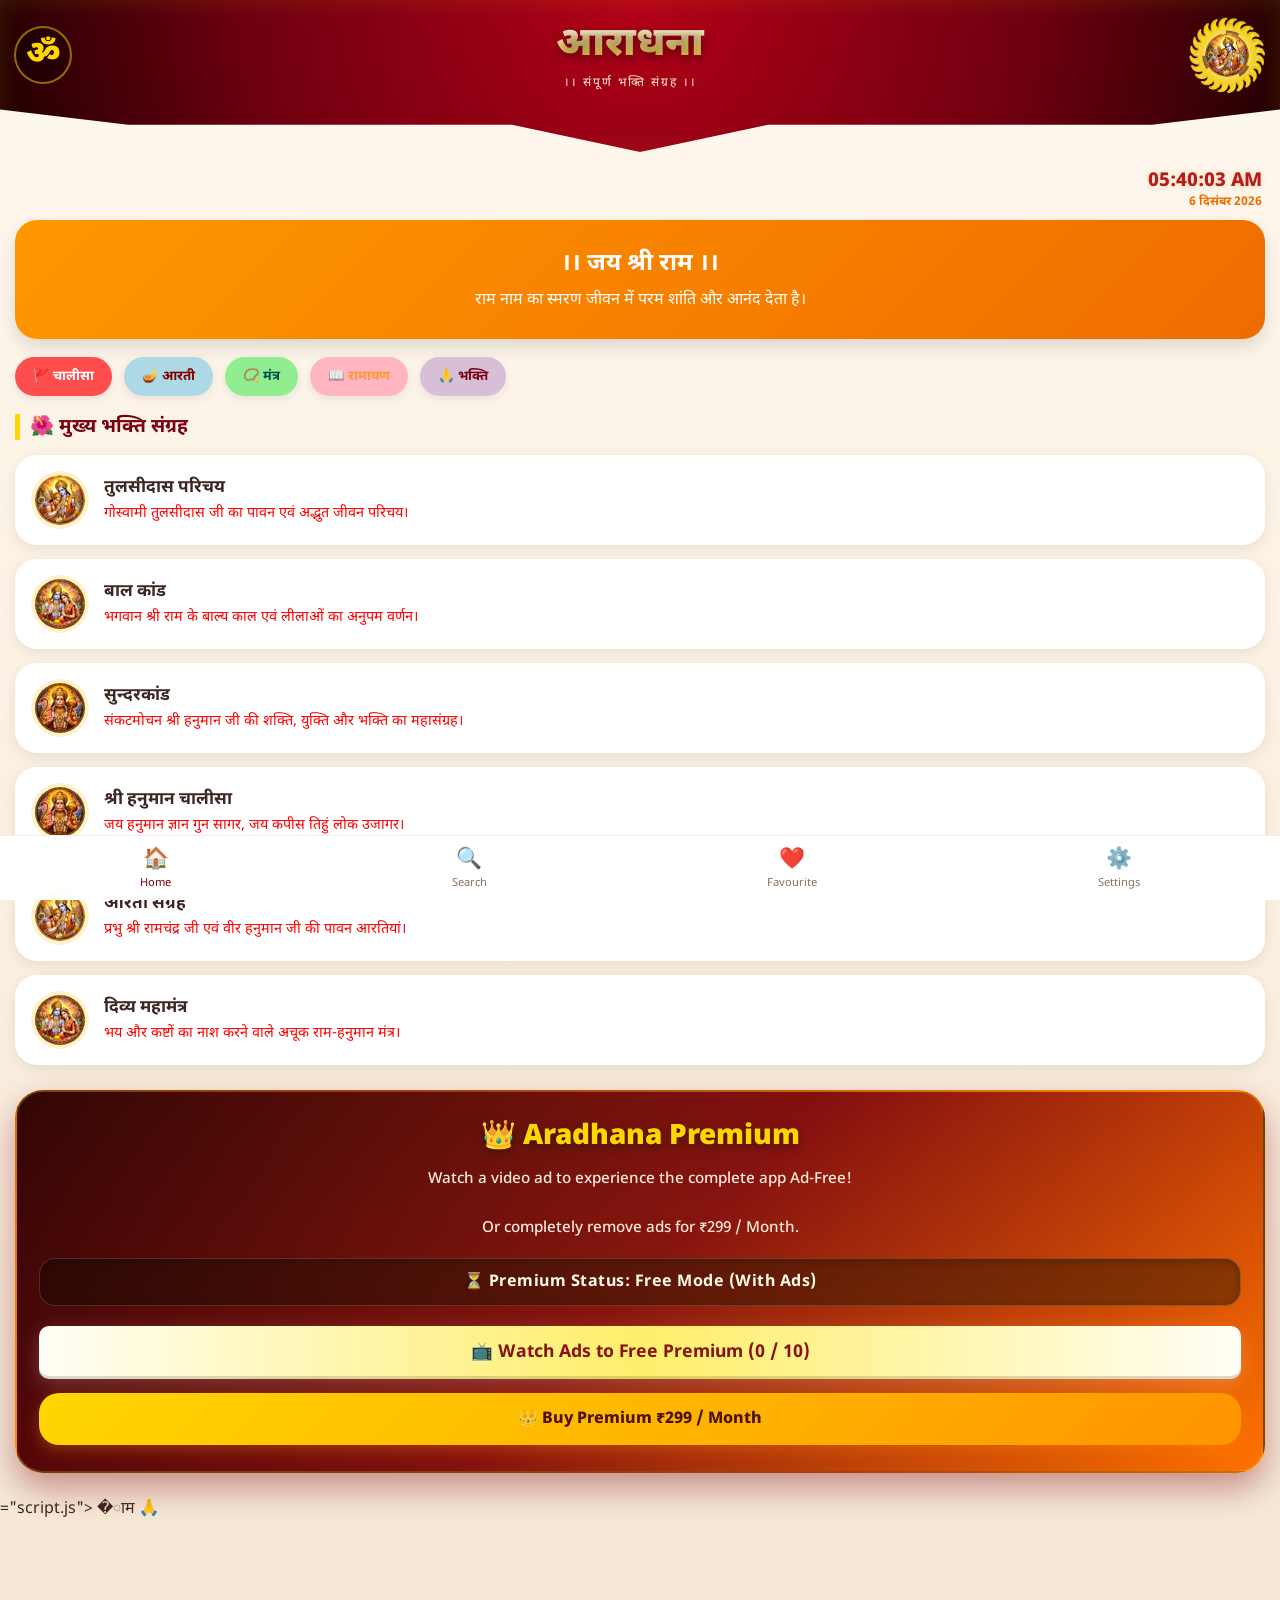
==== app/src/main/assets/index.html @ 911339b4 "Updated code and images from Aradhanaapp2" ====
<!DOCTYPE html>
<html lang="en">
<head>

    <meta charset="UTF-8">
    <meta name="viewport" content="width=device-width, initial-scale=1.0, maximum-scale=1.0, user-scalable=no">
    <title>आराधना - संपूर्ण भक्ति संग्रह</title>
    <link href="https://fonts.googleapis.com/css2?family=Noto+Sans+Devanagari:wght=400;500;700;900&display=swap" rel="stylesheet">
    <link rel="stylesheet" href="https://cdnjs.cloudflare.com/ajax/libs/font-awesome/6.4.0/css/all.min.css">
    <link rel="stylesheet" href ="style.css">
    

    </head>
<body>
    <div class="sidebar-overlay" id="sidebarOverlay" onclick="closeCustomSidebar()"></div>
    <div class="custom-sidebar" id="customSidebar">
        <div class="sidebar-top-branding">
         <button class="close-sidebar" onclick="closeCustomSidebar()">
                <svg width="24" height="24"  viewBox="0 0 24 24" xmlns="http://www.w3.org/2000/svg" fill-rule="evenodd" clip-rule="evenodd"><path d="M12 11.293l10.293-10.293.707.707-10.293 10.293 10.293 10.293-.707.707-10.293-10.293-10.293 10.293-.707-.707 10.293-10.293-10.293-10.293.707-.707 10.293 10.293z"/></svg>            
           
            </button>

            <h2>आराधना</h2>
            <p>।। संपूर्ण भक्ति संग्रह ।।</p>
        </div>
        <div class="sidebar-menu-items">
            <div class="sidebar-item" onclick="closeCustomSidebar()">
                <span class="sidebar-item-icon">🏠</span> <span>Home</span>
            </div>
            <a href="https://indusapp.store/w1orivmm" class="sidebar-item" onclick="closeCustomSidebar()">
                <span class="sidebar-item-icon">📤</span> <span>Share app</span>
            </a>
            <a href="go:rate" class="sidebar-item" onclick="closeCustomSidebar()">
                <span class="sidebar-item-icon">⭐</span> <span>Rate us</span>
            </a>
            <div class="sidebar-item" onclick="showAppPrivacyPolicy()">
                <span class="sidebar-item-icon">📜</span> <span>Privacy-Policy</span>
            </div>

          <a href="./premium.html" class="apremium">
            <div class="premiumbtn">Premium </div>
        </a>
        </div>
        
        <div class="sidebar-footer">
          <h3><b>ARADHANA</b> <i>V 1.0</i></h3>
        </div>
    </div>
    
    <header class="main-header">
        <div class="om-box" onclick="openCustomSidebar()">
            <div class="om-text">ॐ</div>
        </div>
        
        <div class="title-area">
            <h1>आराधना</h1>
            <p>।। संपूर्ण भक्ति संग्रह ।।</p>
        </div>
        
        <div class="showcase">
            <img src="./Sudarshan.png" class="sudarshan" alt="Chakra">
            <img src="./shri_ram.png" class="deity-img active" alt="Ram">
            <img src="./Hanuman_Ji.png" class="deity-img" alt="Hanuman">
            <img src="./Sitaram.png" class="deity-img" alt="Sitaram">
        </div>
    </header>
    
    <div class="clock">
        <div id="time">00:00:00</div>
        <div id="date">तारीख लोड हो रही है...</div>
    </div>
    
    <div class="search-container" id="searchContainer">
        <input type="text" class="search-box" id="searchInput" placeholder="🔍 चालीसा, कांड, मंत्र खोजें...">
    </div>
    
    <div class="slider-wrapper">
        <div class="slider" id="slider">
            <div class="slide slide1">
                <h2>।। जय श्री राम ।।</h2>
                <p>राम नाम का स्मरण जीवन में परम शांति और आनंद देता है।</p>
            </div>
            <div class="slide slide2">
                <h2>🚩 सुंदरकांड</h2>
                <p>हनुमान जी की अतुलित बल, बुद्धि और भक्ति का पावन वर्णन।</p>
            </div>
            <div class="slide slide3">
                <h2>📖 रामचरितमानस</h2>
                <p>गोस्वामी तुलसीदास जी महाराज द्वारा रचित महाकाव्य।</p>
            </div>
        </div>
    </div>
    
    <div class="categories">
      <a href="./content.html" >  <button class="cat-btn">🚩 चालीसा</button> </a>
        <button class="cat-btn">🪔 आरती</button>
        <button class="cat-btn">📿 मंत्र</button>
        <button class="cat-btn">📖 रामायण</button>
        <button class="cat-btn">🙏 भक्ति</button>
    </div>
    
    <div class="section-title">🌺 मुख्य भक्ति संग्रह</div>
    
    <div class="cards" id="cards">
        <div class="card">
            <img src="shri_ram.png" alt="Tulsidas">
            <div>

                <h3>तुलसीदास परिचय</h3>
                <p>गोस्वामी तुलसीदास जी का पावन एवं अद्भुत जीवन परिचय।</p>
            </div>
        </div>
        <div class="card">
            <img src="./Sitaram.png" alt="Balkand">
            <div>
                <h3>बाल कांड</h3>
                <p>भगवान श्री राम के बाल्य काल एवं लीलाओं का अनुपम वर्णन।</p>
            </div>
        </div>
        <div class="card">
            <img src="./Hanuman_Ji.png" alt="Sundarkand">
            <div>
                <h3>सुन्दरकांड</h3>
                <p>संकटमोचन श्री हनुमान जी की शक्ति, युक्ति और भक्ति का महासंग्रह।</p>
            </div>
        </div>
        <div class="card">
            <img src="./Hanuman_Ji.png" alt="Hanuman Chalisa">
            <div>
                <h3>श्री हनुमान चालीसा</h3>
                <p>जय हनुमान ज्ञान गुन सागर, जय कपीस तिहुं लोक उजागर।</p>
            </div>
        </div>
        <div class="card">
            <img src="./shri_ram.png" alt="Aarti">
            <div>
                <h3>आरती संग्रह</h3>
                <p>प्रभु श्री रामचंद्र जी एवं वीर हनुमान जी की पावन आरतियां।</p>
            </div>
        </div>
        <div class="card">
            <img src="./Sitaram.png" alt="Mantra">
            <div>
                <h3>दिव्य महामंत्र</h3>
                <p>भय और कष्टों का नाश करने वाले अचूक राम-हनुमान मंत्र।</p>
            </div>
        </div>
    </div>
    
    <div class="premium-section">
        <div class="premium-card">
            <h2>👑 Aradhana Premium</h2>
            <p>
                Watch a video ad to experience the complete app Ad-Free!
                <br><br>
                Or completely remove ads for ₹299 / Month.
            </p>
            
            <div class="premium-status" id="premiumStatus">Premium Status: Free Mode</div>
            
            <a href="./premium.html" style="text-decoration: none; display: block; width: 100%; margin: 15px 0 10px 0;">
                <button class="premium-watch-btn" id="watchAdsBtn" style="width: 100%; cursor: pointer; padding: 15px; font-weight: bold; border-radius: 10px;">📺 Watch Ad to Unlock Premium</button>
            </a>
            
            <button class="premium-buy-btn" id="buyPremiumBtn" onclick="openModal('Premium Purchase', 'Monthly Subscription system will be available soon.')">👑 Buy Premium ₹299 / Month</button>
        </div>
    </div>
    
    <div class="bottom-nav">
        <button class="nav-btn active" id="homeBtn"><span>🏠</span><small>Home</small></button>
        <button class="nav-btn" id="searchBtn"><span>🔍</span><small>Search</small></button>
        <button class="nav-btn" id="favBtn"><span>❤️</span><small>Favourite</small></button>
        <button class="nav-btn" id="settingBtn"><span>⚙️</span><small>Settings</small></button>
    </div>
    
    <div class="full-page-screen" id="fullPageScreen">
        <div class="full-page-header">
            <button class="back-button-arrow" onclick="closeFullPage()">
              <svg clip-rule="evenodd" fill-rule="evenodd" stroke-linejoin="round" stroke-miterlimit="2" viewBox="0 0 24 24" xmlns="http://www.w3.org/2000/svg"><path d="m9.474 5.209s-4.501 4.505-6.254 6.259c-.147.146-.22.338-.22.53s.073.384.22.53c1.752 1.754 6.252 6.257 6.252 6.257.145.145.336.217.527.217.191-.001.383-.074.53-.221.293-.293.294-.766.004-1.057l-4.976-4.976h14.692c.414 0 .75-.336.75-.75s-.336-.75-.75-.75h-14.692l4.978-4.979c.289-.289.287-.761-.006-1.054-.147-.147-.339-.221-.53-.221-.191-.001-.38.071-.525.215z" fill-rule="nonzero"/></svg>
            </button>
            <div class="full-page-title" id="fullPageTitle">शीर्षक</div>
        </div>
        <div class="full-page-body-content" id="fullPageContent"></div>
    <div class="bodypage"></div>
    </div>
    
    <div class="modal" id="modal">
        <div class="modal-box">
            <h2 id="modalTitle">जय श्री राम</h2>
            <p id="modalText">विवरण</p>
            <button onclick="closeModal()">जय श्री सीताराम 🙏</button>
        </div>
    </div>
    <script src="script.js"></script>
</body>
</html>="script.js"></script>
</body>
</html>�ाम 🙏</button>
        </div>
    </div>
    <script src="script.js"></script>
</body>
</html>
---- app/src/main/assets/style.css ----
* {
 margin: 0;
 padding: 0;
 box-sizing: border-box;
 font-family: 'Noto Sans Devanagari', sans-serif;
 -webkit-tap-highlight-color: transparent;
 }
 
 body {
 background: linear-gradient(180deg, #fff8ef, #f6e8d5);
 overflow-x: hidden;
 padding-top: 155px; 
 padding-bottom: 90px; 
 color: #3e2723;
 min-height: 100vh;
 }
  /* मुख्य हेडर स्टाइल */
 .main-header {
 position: fixed;
 top: 0;
 left: 0;
 width: 100%;
 z-index: 99999;
 display: flex;
 align-items: center;
 justify-content: space-between;
 padding: 16px 14px 58px;
 background: radial-gradient(circle at top, #b30018 0%, #6d000f 60%, #210002 100%);
 clip-path: polygon(0% 0%, 100% 0%, 100% 72%, 90% 82%, 60% 82%, 50% 100%, 40% 82%, 10% 82%, 0% 72%);
 box-shadow: 0 12px 28px rgba(0,0,0,0.45), inset 0 0 25px rgba(255,215,0,0.12);
 }
 
 /* ॐ बॉक्स */
 .om-box {
 width: 58px;
 height: 58px;
 border-radius: 50%;
 background: rgba(0,0,0,0.25);
 border: 2px solid rgba(255,215,0,0.5);
 display: flex;
 align-items: center;
 justify-content: center;
 cursor: pointer;
 transition: transform 0.1s ease;
 }
 .om-box:active {
 transform: scale(0.92);
 }
 
 .om-text {
 font-size: 2rem;
 font-weight: 900;
 color: #ffd700;
 animation: omGlow 3s infinite alternate;
 user-select: none;
 }
 
 @keyframes omGlow {
 from { transform: scale(1); text-shadow: 0 0 10px #ffd700; }
 to { transform: scale(1.08); text-shadow: 0 0 15px #ffd700, 0 0 30px #ff9800; }
 }
 
 /* टाइटल एरिया */
 .title-area {
 flex: 1;
 text-align: center;
 padding: 0 8px;
 }
 
 .title-area h1 {
 font-size: 2.5rem;
 font-weight: 900;
 background: linear-gradient(180deg, #fff, #ffe082, #ffd700);
 -webkit-background-clip: text;
 -webkit-text-fill-color: transparent;
 text-shadow: 0 4px 10px rgba(0,0,0,0.4);
 }
 
 .title-area p {
 margin-top: 4px;
 font-size: 0.75rem;
 color: #fff4d2;
 letter-spacing: 2px;
 }
 
 /* शोकेस और सुदर्शन चक्र */
 .showcase {
 position: relative;
 width: 78px;
 height: 78px;
 display: flex;
 align-items: center;
 justify-content: center;
 }
 
 .sudarshan {
 position: absolute;
 width: 100%;
 height: 100%;
 object-fit: contain;
 animation: sudarshanRotate 5s linear infinite;
 }
 
 @keyframes sudarshanRotate {
 from { transform: rotate(0deg); }
 to { transform: rotate(360deg); }
 }
 
 .deity-img {
 position: absolute;
 width: 44px;
 height: 44px;
 border-radius: 50%;
 object-fit: cover;
 opacity: 0;
 transition: 1s;
 box-shadow: 0 0 10px rgba(255,255,255,0.7), 0 0 18px rgba(255,215,0,0.6);
 }
 
 .deity-img.active { opacity: 1; }
 
 /* घड़ी और तारीख */
 .clock {
 margin-top: 10px;
 padding: 4px 18px 10px;
 text-align: right;
 position: relative;
 z-index: 999;
 }
 
 #time {
 font-size: 19px;
 font-weight: 800;
 color: #b71c1c;
 text-shadow: 0 0 8px rgba(255,152,0,0.25);
 }
 
 #date {
 font-size: 12px;
 font-weight: 700;
 color: #ef6c00;
 }
 
 /* सर्च कंटेनर */
 .search-container {
 padding: 0 15px;
 max-height: 0;
 overflow: hidden;
 transition: 0.4s;
 }
 
 .search-container.show {
 max-height: 80px;
 padding-top: 12px;
 padding-bottom: 12px;
 }
 
 .search-box {
 width: 100%;
 padding: 14px 18px;
 border: none;
 border-radius: 30px;
 font-size: 1rem;
 outline: none;
 box-shadow: 0 5px 15px rgba(0,0,0,0.08);
 }
 
 /* स्लाइडर */
 .slider-wrapper {
 margin: 0 15px;
 overflow: hidden;
 border-radius: 22px;
 box-shadow: 0 8px 18px rgba(0,0,0,0.12);
 }
 
 .slider {
 display: flex;
 overflow-x: auto;
 scrollbar-width: none;
 scroll-behavior: smooth;
 }
 
 .slider::-webkit-scrollbar { display: none; }
 
 .slide {
 min-width: 100%;
 padding: 28px 18px;
 text-align: center;
 color: white;
 cursor: pointer;
 user-select: none;
 }
 
 .slide h2 { margin-bottom: 10px; }
 .slide1 { background: linear-gradient(135deg, #ff9800, #ef6c00); }
 .slide2 { background: linear-gradient(135deg, #8e24aa, #5e35b1); }
 .slide3 { background: linear-gradient(135deg, #c62828, #ad1457); }
 
 /* कैटेगरीज */
 .categories {
 display: flex;
 gap: 12px;
 overflow-x: auto;
 padding: 18px 15px;
 scrollbar-width: none;
 }
 
 .categories::-webkit-scrollbar {
  display: none; }
 
 .cat-btn {
 border: none;
 background: white;
 padding: 11px 18px;
 border-radius: 25px;
 white-space: nowrap;
 font-weight: 700;
 cursor: pointer;
 color: #7a0010;
 box-shadow: 0 3px 10px rgba(0,0,0,0.08);
 }
 .cat-btn:nth-child(1) { background-color: #ff4d4d; }
  .cat-btn:nth-child(1) { color: #ffffff; }
 .cat-btn:nth-child(2) { background-color: #add8e6; }
   .cat-btn:nth-child(2) { color: #800000; }
 .cat-btn:nth-child(3) { background-color: #90ee90; }
   .cat-btn:nth-child(3) { color: #004d4d; }
 .cat-btn:nth-child(4) { background-color: #ffb6c1; }
   .cat-btn:nth-child(4) { color: #050080; }
 .cat-btn:nth-child(5) { background-color: #d8bfd8; }
   .cat-btn:nth-child(4) { color: #ff9933; }
 
 /* भक्ति कार्ड्स */
 .section-title {
 font-size: 1.2rem;
 margin: 0 15px 15px;
 padding-left: 10px;
 border-left: 5px solid #ffd700;
 color: #7a0010;
 font-weight: 700;
 }
 
 .cards {
 display: flex;
 flex-direction: column;
 gap: 14px;
 padding: 0 15px;
 }
 
 .card {
 background: white;
 padding: 16px;
 border-radius: 22px;
 display: flex;
 align-items: center;
 gap: 15px;
 cursor: pointer;
 box-shadow: 0 4px 14px rgba(0,0,0,0.08);
 transition: 0.3s;
 }
 
 .card:hover { transform: translateY(-3px); }
 
 .card img {
 width: 58px;
 height: 58px;
 border-radius: 50%;
 object-fit: cover;
 background: #fff3cd;
 padding: 4px;
 }
 
 .card h3 {
  font-size: 1.08rem; 
  margin-bottom: 5px;
   font-weight: 180px;
   }
 .card p {
  font-size: 0.9rem; 
  color: red;
  font-weight: 90px;
   }
 
 /* प्रीमियम और विज्ञापन कस्टमाइज्ड स्टाइलिश सेक्शन */
 .premium-section { 
 padding: 25px 15px ;

  }
 
 .premium-card {
 background: linear-gradient(135deg, #2b0004 0%, #7a0010 50%, #ff6f00 100%);
 padding: 26px 22px;
 border-radius: 28px;
 color: white;
 box-shadow: 0 15px 35px rgba(122, 0, 16, 0.4);
 text-align: center;
 border: 2px solid rgba(255, 215, 0, 0.3);
 position: relative;
 overflow: hidden;
 }
 
 .premium-card::before {
 content: '';
 position: absolute;
 top: -50%;
 left: -50%;
 width: 200%;
 height: 200%;
 background: radial-gradient(circle, rgba(255,215,0,0.1) 0%, transparent 70%);
 animation: pulseGlow 6s infinite linear;
 pointer-events: none;
 }
 
 @keyframes pulseGlow {
 0% { transform: translate(0,0) scale(1); }
 50% { transform: translate(10px, 10px) scale(1.1); }
 100% { transform: translate(0,0) scale(1); }
 }
 
 .premium-card h2 { 
 font-size: 1.75rem; 
 margin-bottom: 12px; 
 color: #ffd700; 
 text-shadow: 0 3px 10px rgba(0,0,0,0.5);
 font-weight: 900;
 }
 
 .premium-card p { 
 font-size: 0.95rem;
 line-height: 1.6; 
 margin-bottom: 18px; 
 color: #ffebee;
 font-weight: 500;
 }
 
 .premium-status {
 background: rgba(0, 0, 0, 0.4);
 padding: 12px 15px;
 border-radius: 16px;
 margin-bottom: 20px;
 font-weight: 700;
 font-size: 1rem;
 color: #fff;
 border: 1px solid rgba(255,255,255,0.15);
 box-shadow: inset 0 2px 10px rgba(0,0,0,0.3);
 letter-spacing: 0.5px;
 }
 
 /* आकर्षक एनिमेटेड बटन्स */
 .premium-watch-btn {
 width: 100%;
 border: none;
 padding: 16px;
 border-radius: 20px;
 font-size: 1.1rem;
 font-weight: 800;
 cursor: pointer;
 margin-top: 10px;
 background: linear-gradient(90deg, #ffffff, #fff176, #ffffff);
 background-size: 200% auto;
 color: #7a0010;
 box-shadow: 0 6px 20px rgba(255, 255, 255, 0.2), inset 0 -3px 0px rgba(0,0,0,0.15);
 transition: 0.2s cubic-bezier(0.175, 0.885, 0.32, 1275);
 animation: shineBtn 3s infinite linear;
 display: block;
 }
 
 .premium-watch-btn:active {
 transform: scale(0.96);
 box-shadow: 0 3px 10px rgba(255, 255, 255, 0.1);
 }
 
 @keyframes shineBtn {
 0% { background-position: 0% center; }
 100% { background-position: 200% center; }
 }
 
 .premium-buy-btn {
 width: 100%;
 border: none;
 padding: 15px;
 border-radius: 20px;
 font-size: 1rem;
 font-weight: 800;
 cursor: pointer;
 margin-top: 14px;
 background: linear-gradient(135deg, #ffd700 0%, #ff9100 100%);
 color: #3e0006;
 box-shadow: 0 5px 15px rgba(255, 145, 0, 0.3);
 transition: 0.2s;
 display: block;
 }
 .premium-buy-btn:active { transform: scale(0.96); }
 
 .premiumbtn{
 background: red;
margin-left: 24%;
margin-top: 40px;
 color: white;
 padding: 10px;
 width: 150px;
 height: 40px;
 text-align: center;
 justify-content: center;
 align-items: center;

 border-radius: 25px;
 }
 .apremium{
 text-decoration: none;
 }
 /* बॉटम नेविगेशन बार */
 .bottom-nav {
 position: fixed;
 bottom: 0;
 left: 0;
 width: 100%;
 height: 65px;
 background: rgba(255,255,255,0.96);
 backdrop-filter: blur(12px);
 display: flex;
 justify-content: space-around;
 align-items: center;
 border-top: 1px solid #eee;
 z-index: 99999;
 }
 
 .nav-btn {
 background: none;

 border: none;
 display: flex;
 flex-direction: column;
 align-items: center;
 gap: 3px;
 cursor: pointer;
 color: #8d6e63;
 }
 
 .nav-btn.active { color: #7a0010; }
 .nav-btn span { font-size: 1.3rem; }
 
 /* फुल पेज व्यू स्क्रीन */
 .full-page-screen {
 position: fixed;
 inset: 0;
 background: #fff8ef;
 z-index: 2000000;
 display: none; 
 flex-direction: column;
 overflow-y: auto;
 }
 
 .full-page-header {
 background: linear-gradient(135deg, #b30018, #6d000f);
 color: white;
 padding: 18px 16px;
 display: flex;
 align-items: center;
 gap: 15px;
 position: sticky;
 top: 0;
 z-index: 10;
 box-shadow: 0 4px 12px rgba(0,0,0,0.15);
 }
 
 .back-button-arrow{
 background: rgba(255, 255, 255, 0.2);
 border: none;
 color: white;
 font-size: 1.4rem;
 width: 42px;
 height: 42px;
 border-radius: 50%;
 display: flex;
 align-items: center;
 justify-content: center;
 cursor: pointer;
 font-weight: bold;
 } .back-button-arrow svg{fill: white;}
 
 .full-page-title { font-size: 1.3rem; font-weight: 700; }
 
 .full-page-body-content {
 padding: 24px 20px;
 color: #3e2723;
 font-size: 1.15rem;
 line-height: 1.8;
 text-align: center;
  }
  .bodypage{
  position: absolute;
 height: 100%;
 width: 100%;
 background-color: white;
 }
 /* मोडल / अलर्ट बॉक्स */
 .modal {
 position: fixed;
 inset: 0;
 background: rgba(0,0,0,0.6);
 display: none;
 align-items: center;
 justify-content: center;
 padding: 20px;
 z-index: 999999;
 }
 
 .modal-box {
 background: white;
 width: 100%;
 max-width: 350px;
 padding: 26px 20px;
 border-radius: 24px;
 text-align: center;
 box-shadow: 0 10px 30px rgba(0,0,0,0.3);
 animation: modalShow 0.3s cubic-bezier(0.175, 0.885, 0.32, 1.275);
 }
 
 @keyframes modalShow {
 from { transform: scale(0.8); opacity: 0; }
 to { transform: scale(1); opacity: 1; }
 }
 
 .modal-box h2 { color: #7a0010; margin-bottom: 12px; font-weight: 900; }
 .modal-box p { line-height: 1.7; margin-bottom: 20px; font-size: 1rem; color: #5d4037; }
 .modal-box button {
 border: none;
 padding: 14px 28px;
 border-radius: 30px;
 background: linear-gradient(135deg, #7a0010, #b71c1c);
 color: white;
 font-weight: 700;
 cursor: pointer;
 width: 100%;
 box-shadow: 0 4px 15px rgba(183, 28, 28, 0.4);
 }
 
 /* साइडबार मेनू */
 .custom-sidebar {
 height: 100%;
 width: 0;
 position: fixed;
 z-index: 9999999;
 top: 0;
 left: 0;
 background-color: #fff8ef;
 overflow-x: hidden;
 transition: 0.4s cubic-bezier(0.25, 0.8, 0.25, 1);
 box-shadow: 5px 0 25px rgba(0,0,0,0.4);
 display: flex;
 flex-direction: column;
 }
 
 .sidebar-top-branding {
 background: linear-gradient(135deg, #6d000f, #210002);
 padding: 30px 20px;
 color: white;
 text-align: center;
 border-bottom: 4px solid #ffd700;
 position: relative;
 }
 
 .sidebar-top-branding h2 {
 font-size: 1.8rem;
 font-weight: 900;
 color: #ffd700;
 text-shadow: 0 2px 5px rgba(0,0,0,0.5);
 margin-bottom: 5px;
 }
 
 .sidebar-top-branding p {
 font-size: 0.8rem;
 color: #fff4d2;
 letter-spacing: 1px;
 }
   /* बटन को साफ़ करें */
   .close-sidebar {
   background: transparent;
   border: none;
   padding: 0;
   cursor: pointer;
   position: absolute;
   top: 25px;
   right: 15px;
   }
   
   /* SVG से हरा बैकग्राउंड हटाएँ */
   .close-sidebar svg {
   display: block;
   fill: white;
   width: 24px;
   height: 24px;
   }
   
 .sidebar-menu-items {
 padding: 15px 0;
 flex: 1;
 }
 
 .sidebar-item {
 display: flex;
 align-items: center;
 gap: 15px;
 padding: 16px 24px;
 text-decoration: none;
 color: #3e2723;
 font-size: 1.1rem;
 font-weight: 700;
 border-bottom: 1px solid rgba(109, 0, 15, 0.06);
 transition: 0.3s;
 cursor: pointer;
 }
 
 .sidebar-item:hover {
 background-color: #f6e8d5;
 color: #b30018;
 padding-left: 30px;
 }
 
 .sidebar-item-icon { font-size: 1.3rem; }
 
 .sidebar-footer {
 padding: 20px;
 text-align: center;
 font-size: 0.85rem;
 color: red;
 background: #f6e8d5;
 font-weight: 800;
 border-top: 1px solid #e0d0bc;
 }
  .sidebar-footer i {
  color: #000000;
   font-size: 0.70rem;
right: 20px;
border-bottom: solid red 1px;
position: absolute;
  }
 .sidebar-overlay {
 position: fixed;
 inset: 0;
 background: rgba(0,0,0,0.5);
 backdrop-filter: blur(3px);
 z-index: 9999998;
 display: none;
 }
 
 @media(max-width:480px){
 .title-area h1 { font-size: 2rem; }
 .title-area p { font-size: 0.65rem; }
 .showcase { width: 70px; height: 70px; }
 }

 }
: 70px; }
 }
m;
right: 20px;
border-bottom: solid red 1px;
position: absolute;
  }
 .sidebar-overlay {
 position: fixed;
 inset: 0;
 background: rgba(0,0,0,0.5);
 backdrop-filter: blur(3px);
 z-index: 9999998;
 display: none;
 }
 
 @media(max-width:480px){
 .title-area h1 { font-size: 2rem; }
 .title-area p { font-size: 0.65rem; }
 .showcase { width: 70px; height: 70px; }
 }
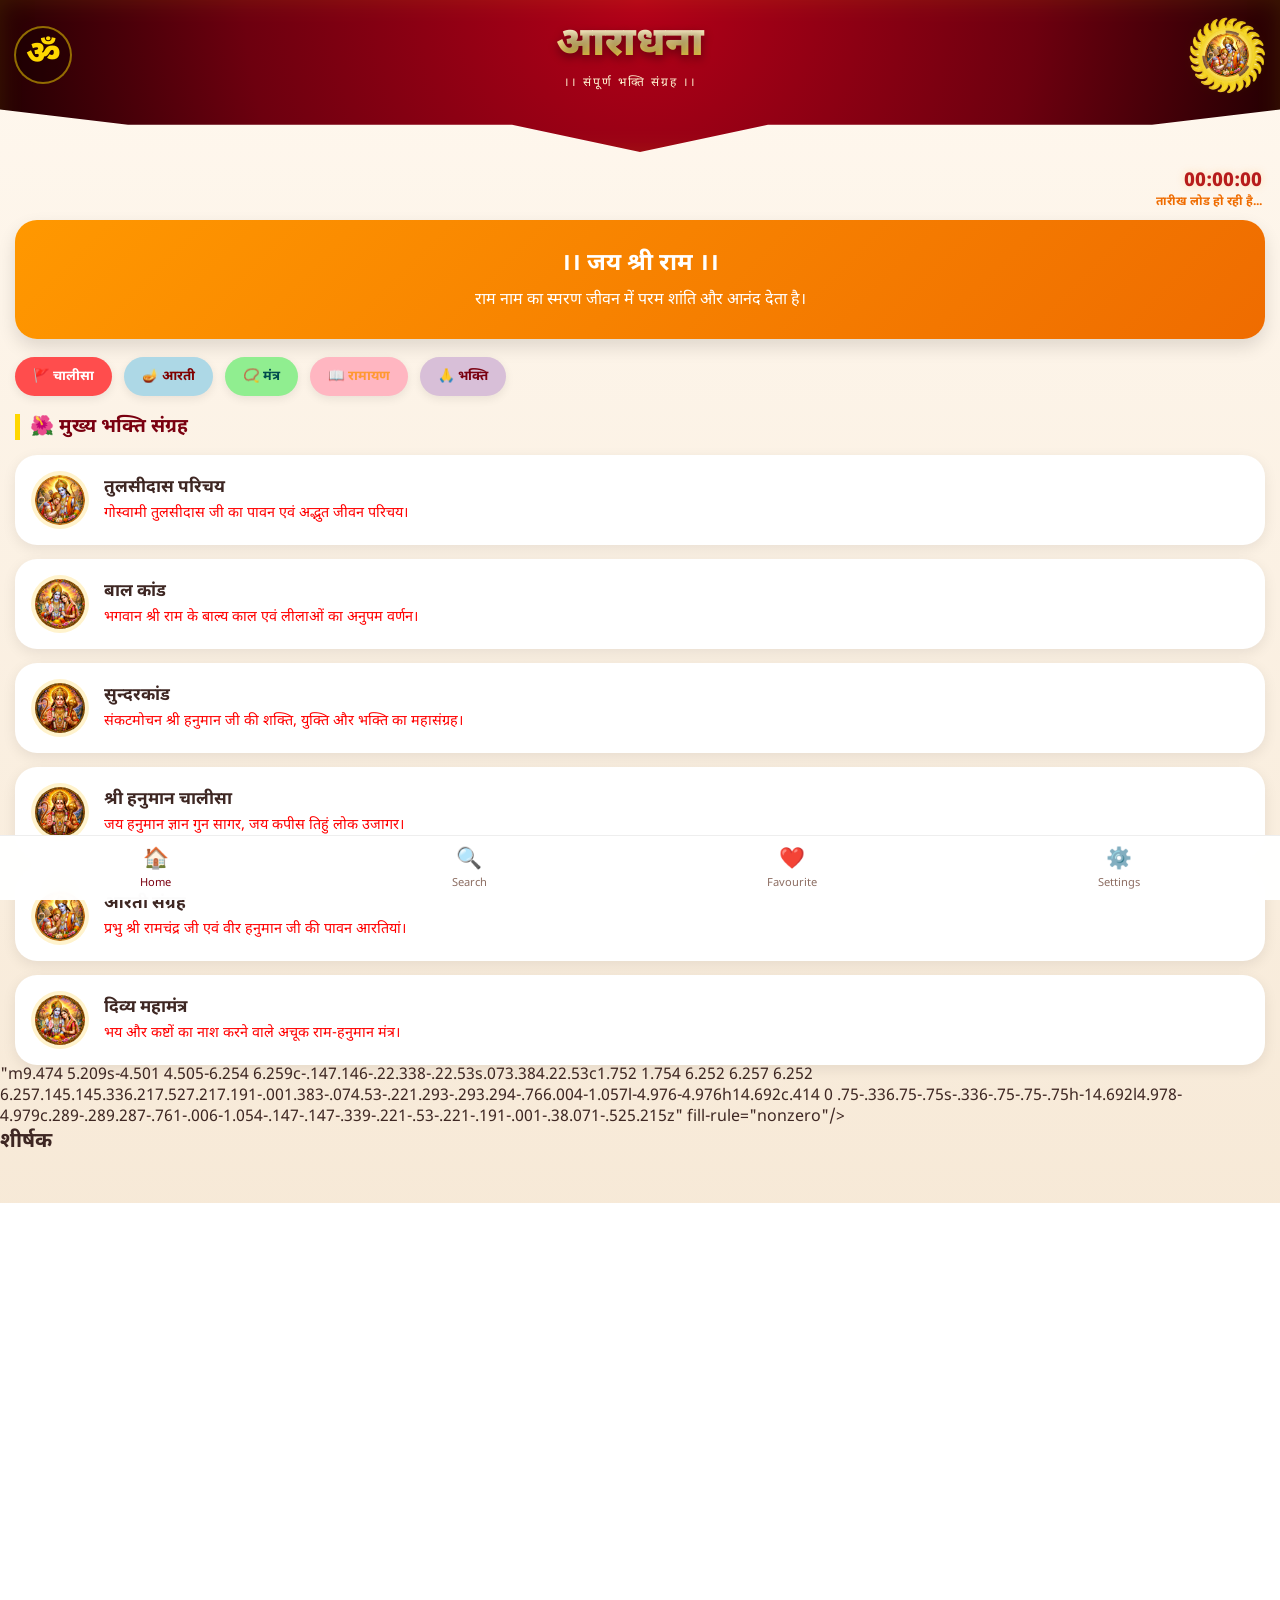
==== commit 3f60911b: "Added AdMob plugin, 50 click counter logic, and audio fix" ====
--- a/app/src/main/assets/index.html
+++ b/app/src/main/assets/index.html
@@ -146,27 +146,8 @@
             </div>
         </div>
     </div>
-    
-    <div class="premium-section">
-        <div class="premium-card">
-            <h2>👑 Aradhana Premium</h2>
-            <p>
-                Watch a video ad to experience the complete app Ad-Free!
-                <br><br>
-                Or completely remove ads for ₹299 / Month.
-            </p>
-            
-            <div class="premium-status" id="premiumStatus">Premium Status: Free Mode</div>
-            
-            <a href="./premium.html" style="text-decoration: none; display: block; width: 100%; margin: 15px 0 10px 0;">
-                <button class="premium-watch-btn" id="watchAdsBtn" style="width: 100%; cursor: pointer; padding: 15px; font-weight: bold; border-radius: 10px;">📺 Watch Ad to Unlock Premium</button>
-            </a>
-            
-            <button class="premium-buy-btn" id="buyPremiumBtn" onclick="openModal('Premium Purchase', 'Monthly Subscription system will be available soon.')">👑 Buy Premium ₹299 / Month</button>
-        </div>
-    </div>
-    
-    <div class="bottom-nav">
+        
+        <div class="bottom-nav">
         <button class="nav-btn active" id="homeBtn"><span>🏠</span><small>Home</small></button>
         <button class="nav-btn" id="searchBtn"><span>🔍</span><small>Search</small></button>
         <button class="nav-btn" id="favBtn"><span>❤️</span><small>Favourite</small></button>
@@ -177,6 +158,23 @@
         <div class="full-page-header">
             <button class="back-button-arrow" onclick="closeFullPage()">
               <svg clip-rule="evenodd" fill-rule="evenodd" stroke-linejoin="round" stroke-miterlimit="2" viewBox="0 0 24 24" xmlns="http://www.w3.org/2000/svg"><path d="m9.474 5.209s-4.501 4.505-6.254 6.259c-.147.146-.22.338-.22.53s.073.384.22.53c1.752 1.754 6.252 6.257 6.252 6.257.145.145.336.217.527.217.191-.001.383-.074.53-.221.293-.293.294-.766.004-1.057l-4.976-4.976h14.692c.414 0 .75-.336.75-.75s-.336-.75-.75-.75h-14.692l4.978-4.979c.289-.289.287-.761-.006-1.054-.147-.147-.339-.221-.53-.221-.191-.001-.38.071-.525.215z" fill-rule="nonzero"/></svg>
+            </button>
+            <div class="full-page-title" id="fullPageTitle">शीर्षक</div>
+        </div>
+        <div class="full-page-body-content" id="fullPageContent"></div>
+    <div class="bodypage"></div>
+    </div>
+    
+    <div class="modal" id="modal">
+        <div class="modal-box">
+            <h2 id="modalTitle">जय श्री राम</h2>
+            <p id="modalText">विवरण</p>
+            <button onclick="closeModal()">जय श्री सीताराम 🙏</button>
+        </div>
+    </div>
+    <script src="script.js"></script>
+</body>
+</html>"m9.474 5.209s-4.501 4.505-6.254 6.259c-.147.146-.22.338-.22.53s.073.384.22.53c1.752 1.754 6.252 6.257 6.252 6.257.145.145.336.217.527.217.191-.001.383-.074.53-.221.293-.293.294-.766.004-1.057l-4.976-4.976h14.692c.414 0 .75-.336.75-.75s-.336-.75-.75-.75h-14.692l4.978-4.979c.289-.289.287-.761-.006-1.054-.147-.147-.339-.221-.53-.221-.191-.001-.38.071-.525.215z" fill-rule="nonzero"/></svg>
             </button>
             <div class="full-page-title" id="fullPageTitle">शीर्षक</div>
         </div>
